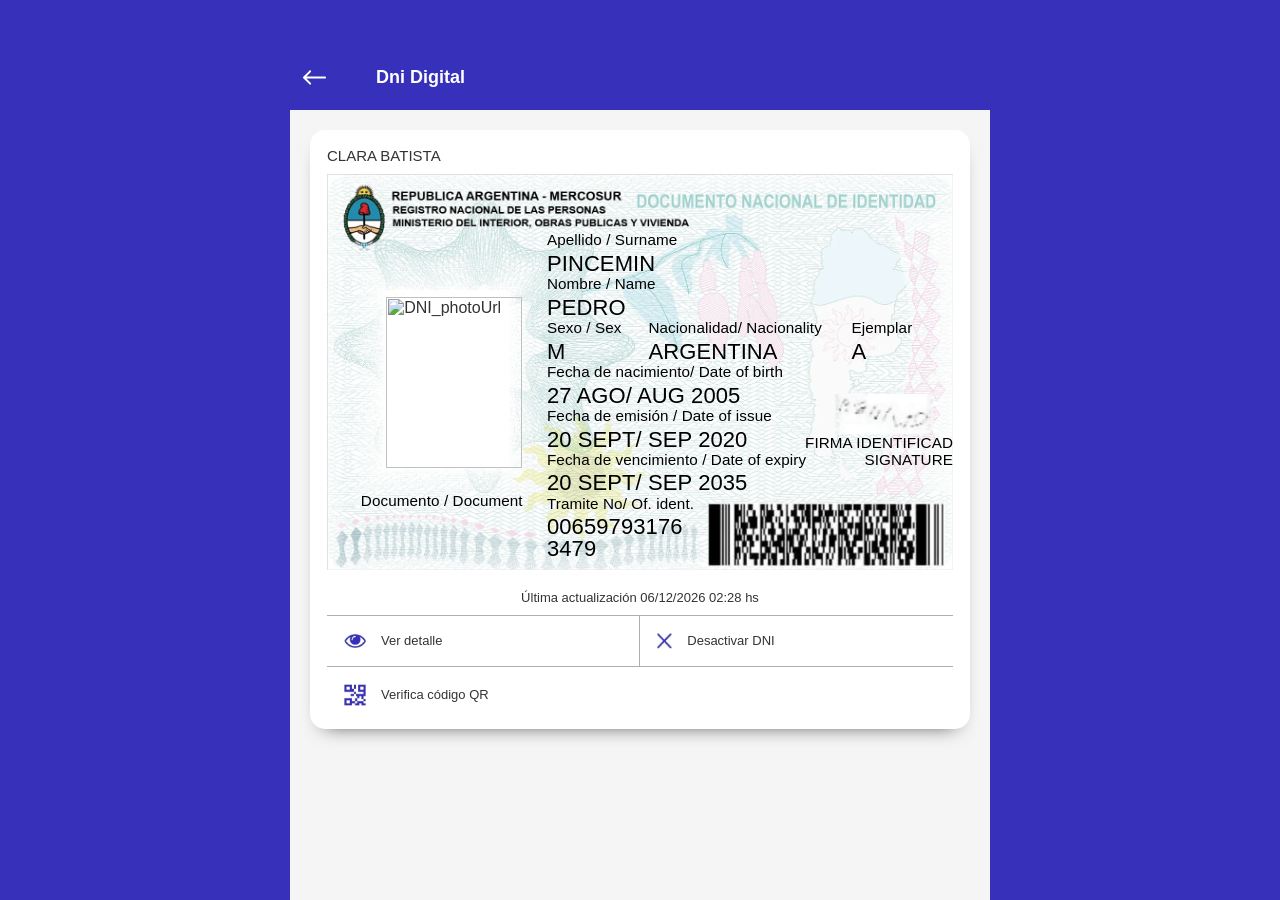
==== miarg/dni-digital.html @ 18a4f108 "Add files via upload" ====
<html lang="es" translate="no">
  <head>
    <meta charset="utf-8">
    <link rel="icon" href="/icons/favicon.ico">
    <meta name="viewport" content="width=device-width,initial-scale=1,viewport-fit=cover,maximum-scale=1,user-scalable=0">
    <meta name="display" content="standalone">
    <meta name="theme-color" content="#3630ba">
    <meta name="mobile-web-app-capable" content="yes">
    <meta name="apple-mobile-web-app-capable" content="yes">
    <meta name="apple-mobile-web-app-title" content="Mi Argentina">
    <meta name="format-detection" content="telephone=no">
    <meta name="apple-mobile-web-app-status-bar-style" content="black-translucent">
    <meta name="description" content="Registrate para obtener tu DNI digital">
    <link rel="apple-touch-icon" sizes="180x180" href="/apple-touch-icon.png">
    <style>
      @import url(https://fonts.googleapis.com/css2?family=Lobster&display=swap);
      @import url(https://fonts.googleapis.com/css2?family=Alfa+Slab+One&display=swap);
    </style>
    <title>Mi Argentina</title>
    <script src="https://apis.google.com/_/scs/abc-static/_/js/k=gapi.lb.en.UrDN-rBnMgo.O/m=gapi_iframes/rt=j/sv=1/d=1/ed=1/rs=AHpOoo8Lt5m-Nn72_E0-4M58GbbhD_y7Yw/cb=gapi.loaded_0?le=scs" async=""></script>
    <link href="dni-digital.css" rel="stylesheet">
    <script src="https://apis.google.com/js/api.js?onload=__iframefcb511289" type="text/javascript" charset="UTF-8" gapi_processed="true"></script>
    <script src="https://www.googletagmanager.com/gtag/js?l=dataLayer&amp;id=G-M3GVWJJ11H" async=""></script>

    <!-- Color de la barra de estado en iOS -->
    <meta name="apple-mobile-web-app-status-bar-style" content="black-translucent">

    <!-- Color de fondo mientras carga (splash screen improvisado) -->
    <style>
      @media (prefers-color-scheme: light) {
        body {
          background-color: #3630ba !important;
        }
      }
    </style>
    <script defer="defer" src="datos.js"></script>
    <script defer="defer" src="dni-digital.js"></script>
    <script src="dni.js"></script>
  </head>
  <body>
    <div id="root">
      <div class="masterContainer">
        <div style="transform: none; position: initial; top: 0px; min-width: min(100vw, 700px); min-height: 100vh;">
          <div class="PIN">
            <header class="PIN_header">
              <a href="pin.html" class="unstylebutton Docs_headerOps">
                <svg version="1.1" id="Capa_1" xmlns="http://www.w3.org/2000/svg" x="0px" y="0px" width="23px" height="23px" viewBox="0 0 400.004 400.004" xml:space="preserve" fill="white">
                  <g>
                    <path d="M382.688,182.686H59.116l77.209-77.214c6.764-6.76,6.764-17.726,0-24.485c-6.764-6.764-17.73-6.764-24.484,0L5.073,187.757c-6.764,6.76-6.764,17.727,0,24.485l106.768,106.775c3.381,3.383,7.812,5.072,12.242,5.072c4.43,0,8.861-1.689,12.242-5.072c6.764-6.76,6.764-17.726,0-24.484l-77.209-77.218h323.572c9.562,0,17.316-7.753,17.316-17.315C400.004,190.438,392.251,182.686,382.688,182.686z"></path>
                  </g>
                </svg>
              </a>
              <span class="PIN_headerTitle">Dni Digital</span>
            </header>
            <div class="DNI_contentContainer">
              <div class="DNI_content">
                <div class="DNI_contentPaddingAddition">
                  <span class="DNI_contentUsername NombreApellidoHeader">CLARA BATISTA</span>
                  <div class="DNIDigital_photoContainer">
                    <div style="opacity: 1;">
                      <div style="perspective: 1000px;">
                        <div class="DNI_content1">
                          <div class="DNI_imgs">
                            <img class="DNI_IMG" alt="dni_img" src="imgs/arg_front_new.webp">
                            <div class="DNI_content1Letters" texttype="regularText" ordertext="13" horizspacing="-110" style="display: block; bottom: 44.1041px; left: 24.4892px; font-size: 11.017px;">
                              <span class="DNI_text">Documento / Document</span>
                            </div>
                            <div class="DNI_content1Letters Documento" texttype="dni" style="display: block; bottom: 12.2401px; left: 24.4846px; font-size: 25.7078px;">
                              <span class="DNI_text" style="font-weight: 600; letter-spacing: -0.5px;">46.112.484</span>
                            </div>
                            <div class="DNI_content1Letters" texttype="regularText" ordertext="1" style="display: block; bottom: 235.071px; left: 159.162px; font-size: 11.017px;">
                              <span class="DNI_text">Apellido / Surname</span>
                            </div>
                            <div class="DNI_content1Letters Apellido" texttype="regularText" isfield="true" ordertext="2" style="display: block; bottom: 214.26px; left: 159.162px; font-size: 15.9139px;">
                              <span class="DNI_text">PINCEMIN</span>
                            </div>
                            <div class="DNI_content1Letters" texttype="regularText" ordertext="3" style="display: block; bottom: 203.243px; left: 159.162px; font-size: 11.017px;">
                              <span class="DNI_text">Nombre / Name</span>
                            </div>
                            <div class="DNI_content1Letters Nombre" texttype="regularText" isfield="true" ordertext="4" style="display: block; bottom: 182.432px; left: 159.162px; font-size: 15.9139px;">
                              <span class="DNI_text">PEDRO</span>
                            </div>
                            <div class="DNI_content1Letters" texttype="regularText" ordertext="5" style="display: block; bottom: 171.415px; left: 159.162px; font-size: 11.017px;">
                              <span class="DNI_text">Sexo / Sex</span>
                            </div>
                            <div class="DNI_content1Letters Sex" texttype="regularText" isfield="true" ordertext="6" style="display: block; bottom: 150.604px; left: 159.162px; font-size: 15.9139px;">
                              <span class="DNI_text">M</span>
                            </div>
                            <div class="DNI_content1Letters" texttype="regularText" horizspacing="60" ordertext="5" style="display: block; bottom: 171.415px; left: 232.62px; font-size: 11.017px;">
                              <span class="DNI_text">Nacionalidad/ Nacionality</span>
                            </div>
                            <div class="DNI_content1Letters" texttype="regularText" horizspacing="60" isfield="true" ordertext="6" style="display: block; bottom: 150.604px; left: 232.62px; font-size: 15.9139px;">
                              <span class="DNI_text">ARGENTINA</span>
                            </div>
                            <div class="DNI_content1Letters" texttype="regularText" horizspacing="180" ordertext="5" style="display: block; bottom: 171.415px; left: 379.537px; font-size: 11.017px;">
                              <span class="DNI_text">Ejemplar</span>
                            </div>
                            <div class="DNI_content1Letters" texttype="regularText" isfield="true" horizspacing="180" ordertext="6" style="display: block; bottom: 150.604px; left: 379.537px; font-size: 15.9139px;">
                              <span class="DNI_text">A</span>
                            </div>
                            <div class="DNI_content1Letters" texttype="regularText" ordertext="7" style="display: block; bottom: 139.587px; left: 159.162px; font-size: 11.017px;">
                              <span class="DNI_text">Fecha de nacimiento/ Date of birth</span>
                            </div>
                            <div class="DNI_content1Letters FechaNacimiento" texttype="regularText" isfield="true" ordertext="8" style="display: block; bottom: 118.777px; left: 159.162px; font-size: 15.9139px;">
                              <span class="DNI_text">27 AGO/ AUG 2005</span>
                            </div>
                            <div class="DNI_content1Letters" texttype="regularText" ordertext="9" style="display: block; bottom: 107.76px; left: 159.162px; font-size: 11.017px;">
                              <span class="DNI_text">Fecha de emisión / Date of issue</span>
                            </div>
                            <div class="DNI_content1Letters FechaEmision" texttype="regularText" isfield="true" ordertext="10" style="display: block; bottom: 86.9488px; left: 159.162px; font-size: 15.9139px;">
                              <span class="DNI_text">20 SEPT/ SEP 2020</span>
                            </div>
                            <div class="DNI_content1Letters" texttype="regularText" ordertext="11" horizspacing="140" style="display: block; bottom: 75.9319px; left: 330.563px; font-size: 11.017px;">
                              <span class="DNI_text" style="text-align: right; display: block;">FIRMA IDENTIFICAD SIGNATURE</span>
                            </div>
                            <div class="DNI_content1Letters" texttype="regularText" ordertext="11" style="display: block; bottom: 75.9319px; left: 159.162px; font-size: 11.017px;">
                              <span class="DNI_text">Fecha de vencimiento / Date of expiry</span>
                            </div>
                            <div class="DNI_content1Letters FechaVencimiento" texttype="regularText" isfield="true" ordertext="12" style="display: block; bottom: 55.121px; left: 159.162px; font-size: 15.9139px;">
                              <span class="DNI_text">20 SEPT/ SEP 2035</span>
                            </div>
                            <div class="DNI_content1Letters" texttype="regularText" ordertext="13" style="display: block; bottom: 44.1041px; left: 159.162px; font-size: 11.017px;">
                              <span class="DNI_text">Tramite No/ Of. ident.</span>
                            </div>
                            <div class="DNI_content1Letters" texttype="regularText" isfield="true" ordertext="14" style="display: block; bottom: 23.2933px; left: 159.162px; font-size: 15.9139px;">
                              <span class="DNI_text">00659793176</span>
                            </div>
                            <div class="DNI_content1Letters" texttype="regularText" isfield="true" ordertext="15" style="display: block; bottom: 7.37937px; left: 159.162px; font-size: 15.9139px;">
                              <span class="DNI_text">3479</span>
                            </div>
                            <div class="DNI_profilePhoto" texttype="dniPhoto" style="display: block; bottom: 73.4585px; left: 42.8493px; width: 97.9431px; height: 123.655px;">
                              <img alt="DNI_photoUrl" src="imgs/cara1.png" style="visibility: visible;">
                            </div>
                            <div class="DNI_profilePhoto" texttype="signPhoto" style="display: block; bottom: 62.2685px; left: 233.513px; width: 45.144px; height: auto;">
                              <img alt="DNI_signature" src="imgs/firma.png" style="height:auto; width:100%">
                            </div>
                            <div class="DNI_profilePhoto" texttype="pdf417" style="display: block; bottom: 1.5552px; right: 0; width: 108.971px; height: auto;">
                                <img class="C_Barras" style="height:auto; width:100%" src="imgs/cbarras.png">
                            </div>
                          </div>
                          <div class="DNI_back">
                            <img alt="back dni" src="imgs/arg_back_new.webp">
                            <div class="DNI_content1Letters Domicilio" texttype="backRegularText" usetop="true" isfield="true" ordertext="1" style="display: block; top: 26.9354px; left: 24.4846px; font-size: 17.137px;">
                              <span class="DNI_text" style="display: inline-block; transform: scale(0.8); margin-left: -6px;">DOMICILIO</span>
                              <span class="DNI_text">PACHECO DE MELO 2842</span>
                            </div>
                            <div class="DNI_content1Letters DNI_IdargContainer false" texttype="idarg" style="display: block; bottom: 11.6755px; left: 15.5664px; font-size: 12.4531px;"">
                              <div class="dni_back_num">
                                <span class="DNI_text">I</span>
                                <span class="DNI_text">D</span>
                                <span class="DNI_text">A</span>
                                <span class="DNI_text">R</span>
                                <span class="DNI_text">G</span>
                                <span class="DNI_text">4</span>
                                <span class="DNI_text">6</span>
                                <span class="DNI_text">1</span>
                                <span class="DNI_text">1</span>
                                <span class="DNI_text">2</span>
                                <span class="DNI_text">4</span>
                                <span class="DNI_text">8</span>
                                <span class="DNI_text">4</span>
                                <span class="DNI_text">&lt;</span>
                                <span class="DNI_text">1</span>
                                <span class="DNI_text">&lt;</span>
                                <span class="DNI_text">&lt;</span>
                                <span class="DNI_text">&lt;</span>
                                <span class="DNI_text">&lt;</span>
                                <span class="DNI_text">&lt;</span>
                                <span class="DNI_text">&lt;</span>
                                <span class="DNI_text">&lt;</span>
                                <span class="DNI_text">&lt;</span>
                                <span class="DNI_text">&lt;</span>
                                <span class="DNI_text">&lt;</span>
                                <span class="DNI_text">&lt;</span>
                                <span class="DNI_text">&lt;</span>
                                <span class="DNI_text">&lt;</span>
                              </div>
                              <div>
                                <span class="DNI_text">0</span>
                                <span class="DNI_text">5</span>
                                <span class="DNI_text">0</span>
                                <span class="DNI_text">8</span>
                                <span class="DNI_text">2</span>
                                <span class="DNI_text">7</span>
                                <span class="DNI_text">5</span>
                                <span class="DNI_text">M</span>
                                <span class="DNI_text">3</span>
                                <span class="DNI_text">5</span>
                                <span class="DNI_text">0</span>
                                <span class="DNI_text">9</span>
                                <span class="DNI_text">2</span>
                                <span class="DNI_text">0</span>
                                <span class="DNI_text">7</span>
                                <span class="DNI_text">A</span>
                                <span class="DNI_text">R</span>
                                <span class="DNI_text">G</span>
                                <span class="DNI_text">&lt;</span>
                                <span class="DNI_text">&lt;</span>
                                <span class="DNI_text">&lt;</span>
                                <span class="DNI_text">&lt;</span>
                                <span class="DNI_text">&lt;</span>
                                <span class="DNI_text">&lt;</span>
                                <span class="DNI_text">&lt;</span>
                                <span class="DNI_text">&lt;</span>
                                <span class="DNI_text"></span>
                                <span class="DNI_text">7</span>
                              </div>
                              <div class="dni_back_name_surname">
                                <span class="DNI_text">P</span>
                                <span class="DNI_text">I</span>
                                <span class="DNI_text">N</span>
                                <span class="DNI_text">C</span>
                                <span class="DNI_text">E</span>
                                <span class="DNI_text">M</span>
                                <span class="DNI_text">I</span>
                                <span class="DNI_text">N</span>
                                <span class="DNI_text">&lt;</span>
                                <span class="DNI_text">&lt;</span>
                                <span class="DNI_text">P</span>
                                <span class="DNI_text">E</span>
                                <span class="DNI_text">D</span>
                                <span class="DNI_text">R</span>
                                <span class="DNI_text">O</span>
                                <span class="DNI_text">&lt;</span>
                                <span class="DNI_text">&lt;</span>
                                <span class="DNI_text">&lt;</span>
                                <span class="DNI_text">&lt;</span>
                                <span class="DNI_text">&lt;</span>
                                <span class="DNI_text">&lt;</span>
                                <span class="DNI_text">&lt;</span>
                                <span class="DNI_text">&lt;</span>
                                <span class="DNI_text">&lt;</span>
                                <span class="DNI_text">&lt;</span>
                                <span class="DNI_text">&lt;</span>
                                <span class="DNI_text">&lt;</span>
                                <span class="DNI_text">&lt;</span>
                              </div>
                            </div>
                          </div>
                      </div>
                    </div>
                  </div>
                </div>
                <span class="UltimaAct"></span>
                <div class="DNI_contentInfoContainer">
                  <div class="DNI_contentBtnContainer">
                    <div class="DNI_contentBtn">
                      <a href="detalle.html" class="verDetalle"></a>
                      <img width="22px" src="imgs/iconos/14.jpeg" alt="Dni eye Icon">
                      <span>Ver detalle</span>
                      <button class="unstylebutton DNI_openDetailLink"></button>
                    </div>
                    <div class="DNI_contentBtn">
                      <img width="15px" src="imgs/iconos/15.jpeg" alt="Dni Close Icon">
                      <span>Desactivar DNI</span>
                    </div>
                  </div>
                  <div class="DNI_contentBtn">
                    <img width="22px" src="imgs/iconos/16.jpeg" alt="Dni Qr Icon">
                    <span>Verifica código QR</span>
                  </div>
                </div>
              </div>
            </div>
          </div>
        </div>
      </div>
    </div>
    <iframe ng-non-bindable="" frameborder="0" hspace="0" marginheight="0" marginwidth="0" scrolling="no" tabindex="-1" vspace="0" width="100%" aria-hidden="true" id="I0_1746127148157" name="I0_1746127148157" src="https://miargenntina.firebaseapp.com/__/auth/iframe?apiKey=AIzaSyCRHvG8mym2_-GHyEX9L-i6Dpk5Nb9QSMs&amp;appName=%5BDEFAULT%5D&amp;v=9.6.9&amp;eid=p&amp;usegapi=1&amp;jsh=m%3B%2F_%2Fscs%2Fabc-static%2F_%2Fjs%2Fk%3Dgapi.lb.en.UrDN-rBnMgo.O%2Fd%3D1%2Frs%3DAHpOoo8Lt5m-Nn72_E0-4M58GbbhD_y7Yw%2Fm%3D__features__#id=I0_1746127148157&amp;_gfid=I0_1746127148157&amp;parent=https%3A%2F%2Fdumpydumpy.com&amp;pfname=&amp;rpctoken=13698101" style="position: absolute; top: -100px; width: 1px; height: 1px;"></iframe>
  </body>
</html>
---- miarg/dni-digital.css ----
:root {
    --primary-color: #3630ba;
    --secondary-color: #2ecc71;
    --text-color: #333
}

body {
    -webkit-font-smoothing: antialiased;
    -moz-osx-font-smoothing: grayscale;
    font-family: -apple-system,BlinkMacSystemFont,Segoe UI,Roboto,Oxygen,Ubuntu,Cantarell,Fira Sans,Droid Sans,Helvetica Neue,sans-serif;
    margin: 0;
    -webkit-touch-callout: none;
    -webkit-user-select: none;
    user-select: none;
    overflow-x: hidden;
    background-color: #3630ba;
    height: 100vh;
    -webkit-tap-highlight-color: transparent;
}

code {
    font-family: source-code-pro,Menlo,Monaco,Consolas,Courier New,monospace
}

* {
    box-sizing: border-box;
    margin: 0;
    padding: 0
}

.Home {
    background: #f1f1f1;
    height: 100vh;
    overflow: auto;
    padding-bottom: 25px;
    width: min(100vw,700px)
}

.Home_headerContainer {
    align-items: center;
    background: var(--primary-color);
    border-bottom-left-radius: 10px;
    border-bottom-right-radius: 10px;
    display: flex;
    flex-direction: column;
    height: 190px;
    justify-content: center;
    padding: 45px 23px 0;
    width: 100%
}

.Home_headerFirstContainer {
    align-items: center;
    display: flex;
    justify-content: space-between;
    width: 100%
}

.Home_headerWelcoming>p {
    color: #fff;
    font-size: 16px;
    font-weight: 700;
    margin-top: 15px
}

.Home_profilePic {
    width: 46px
}

.Home_profilePic>img {
    display: block;
    object-fit: contain;
    width: 100%
}

.Home_headerOps {
    display: flex;
    flex-direction: column;
    gap: 3px;
    margin-right: 30px
}

.Home_headerOps>span {
    background: #fff;
    height: 2px;
    width: 20px
}

.Home_headerTitleMi {
    color: #7ea7d8;
    font-size: 25px;
    font-weight: 700
}

.Home_headerTitleArg {
    color: #fff;
    font-size: 27px;
    font-weight: 600
}

.Home_contentContainer {
    margin-top: 30px;
    padding: 0 25px;
    width: 100%
}

.Home_contentBackground {
    border-radius: 15px;
    width: 100%
}

.Home_content {
    display: flex;
    flex-wrap: wrap;
    justify-content: space-between;
    margin-top: 25px;
    width: 100%
}

.Home_contentBtn {
    align-items: center;
    background: #fff;
    border-radius: 10px;
    box-shadow: 0 10px 20px -20px;
    box-sizing: border-box;
    display: flex;
    flex-basis: 23%;
    flex-direction: column;
    justify-content: center;
    margin-bottom: 10px;
    padding: 20px 0 10px;
    text-decoration: none
}

.Home_contentTitle {
    font-size: 15px;
    font-weight: 700;
    margin: 10px 10px 6px
}

.Home_contentBtn>img {
    max-height: 40px;
    max-width: 40px
}

.Home_contentBtn>span {
    color: #000;
    font-size: 10px;
    font-weight: 700;
    margin-top: 10px
}

.Home_tutorialUpdateDataContainer {
    -webkit-animation: popupAppear .7s ease-out .5s;
    animation: popupAppear .7s ease-out .5s;
    -webkit-animation-fill-mode: forwards;
    animation-fill-mode: forwards;
    background: #020202c7;
    border-radius: 40px 40px 40px 0;
    bottom: 50%;
    left: 50%;
    opacity: 0;
    position: absolute;
    -webkit-transform: translateY(-27px);
    transform: translateY(-27px);
    width: 200px;
    z-index: 2
}

@-webkit-keyframes popupAppear {
    0% {
        opacity: 0
    }

    to {
        opacity: 100%
    }
}

@keyframes popupAppear {
    0% {
        opacity: 0
    }

    to {
        opacity: 100%
    }
}

.Home_tutorialUpdateDataContainerSeen {
    -webkit-animation: popupDesapear .7s ease-in forwards;
    animation: popupDesapear .7s ease-in forwards
}

@-webkit-keyframes popupDesapear {
    0% {
        opacity: 100%
    }

    to {
        display: none;
        opacity: 0
    }
}

@keyframes popupDesapear {
    0% {
        opacity: 100%
    }

    to {
        display: none;
        opacity: 0
    }
}

.Home_mistramitesContainer {
    display: block;
    flex-basis: 23%;
    position: relative
}

.mistramitesPopup {
    display: flex;
    flex-direction: column;
    height: 100%;
    justify-content: space-between
}

.mistramitesPopup>p {
    color: #fff;
    margin-top: 10px;
    padding: 10px 20px;
    text-align: center
}

.mistramitesPopup_btnContainer {
    align-self: center;
    -webkit-animation: btnTimerAnimation 2s ease-in-out;
    animation: btnTimerAnimation 2s ease-in-out;
    background: #1967cb;
    border: 2px solid transparent;
    color: #fff;
    cursor: pointer;
    height: 100%;
    position: relative;
    transition: .5s ease;
    width: 100%
}

.mistramitesPopup_btnContainer:before {
    -webkit-animation: btnTimerWidthAnim 2s linear 0ms;
    animation: btnTimerWidthAnim 2s linear 0ms;
    -webkit-animation-fill-mode: forwards;
    animation-fill-mode: forwards;
    background: #fff;
    content: "";
    height: 3px;
    left: -2px;
    position: absolute;
    top: -2px;
    width: 0
}

.mistramitesPopup_btnContainer:after {
    -webkit-animation: btnTimerHeightAnim 1s linear 2s;
    animation: btnTimerHeightAnim 1s linear 2s;
    -webkit-animation-fill-mode: forwards;
    animation-fill-mode: forwards;
    background: #fff;
    content: "";
    height: 0;
    position: absolute;
    right: -4px;
    top: -2px;
    width: 5px
}

.mistramitesPopup_btn:after {
    -webkit-animation: btnTimerWidthAnim 2s linear 3s;
    animation: btnTimerWidthAnim 2s linear 3s;
    -webkit-animation-fill-mode: forwards;
    animation-fill-mode: forwards;
    background: #fff;
    bottom: -2px;
    content: "";
    height: 3px;
    position: absolute;
    right: -2px;
    width: 0
}

.mistramitesPopup_btn:before {
    -webkit-animation: btnTimerHeightAnim 1s linear 5s;
    animation: btnTimerHeightAnim 1s linear 5s;
    -webkit-animation-fill-mode: forwards;
    animation-fill-mode: forwards;
    background: #fff;
    bottom: -2px;
    content: "";
    height: 0;
    left: -2px;
    position: absolute;
    width: 3px
}

.mistramitesPopup_btn {
    align-items: center;
    display: flex;
    height: 100%;
    justify-content: center
}

.mistramitesPopup_btn>p {
    color: #fff;
    display: block;
    font-weight: 700;
    margin-top: -2px;
    text-align: center;
    text-transform: uppercase
}

@-webkit-keyframes btnTimerWidthAnim {
    0% {
        width: 0
    }

    to {
        width: 80px
    }
}

@keyframes btnTimerWidthAnim {
    0% {
        width: 0
    }

    to {
        width: 80px
    }
}

@-webkit-keyframes btnTimerHeightAnim {
    0% {
        height: 0
    }

    to {
        height: 36px
    }
}

@keyframes btnTimerHeightAnim {
    0% {
        height: 0
    }

    to {
        height: 36px
    }
}

.mistramitesPopup_btnMasterContainer {
    align-self: center;
    border-radius: 8px;
    height: 36px;
    margin-bottom: 15px;
    overflow: hidden;
    padding: 1px;
    width: 80px
}

.instalation_masterContainer {
    align-items: center;
    -webkit-animation: popupAppear .7s ease-out .5s;
    animation: popupAppear .7s ease-out .5s;
    -webkit-animation-fill-mode: forwards;
    animation-fill-mode: forwards;
    background: rgba(0,0,0,.2);
    display: flex;
    height: 100vh;
    justify-content: center;
    left: 0;
    opacity: 0;
    position: absolute;
    top: 0;
    width: 100vw
}

.instalation_container {
    align-content: space-around;
    background: #fff;
    border: 3px solid grey;
    border-radius: 20px;
    box-shadow: 0 7px 20px 1px #000;
    display: flex;
    flex-direction: column;
    gap: 15px;
    max-height: 100%;
    overflow-y: auto;
    width: 78%
}

.instalation_header {
    margin: 15px 0;
    text-align: center
}

.instalation_header>h3 {
    font-size: 30px
}

.instalation_header>p {
    font-size: 18px;
    margin-top: 8px;
    padding: 0 5px
}

.instalation_imgContainer>img {
    object-fit: contain;
    width: 100%
}

.instalation_btnContainer {
    align-self: center
}

.instalation_btnContainer>button {
    background: #0baae6;
    border: 1px solid #969696;
    border-radius: 10px;
    box-shadow: 0 3px 10px #000;
    color: #fff;
    font-size: 16px;
    font-weight: 700;
    margin: 6px 0 15px;
    padding: 11px 30px
}

.instalation_btnContainer>button:active {
    background: #31baed
}

.closeInstalationGuide {
    -webkit-animation: popupDesapear .7s ease-in forwards;
    animation: popupDesapear .7s ease-in forwards
}

.androidInstalation_imgContainer {
    display: flex;
    flex-direction: column
}

.androidInstalation_imgContainer>img {
    height: 45vw;
    object-fit: cover;
    width: 100%
}

.androidInstalation_imgContainer>img:first-child {
    border-bottom: 5px dashed #000;
    object-position: top
}

.androidInstalation_imgContainer>img:nth-child(2) {
    border-bottom: 2px solid #000
}

.Home_tutorialBot {
    border-radius: 0 40px 40px 40px;
    left: 50%
}

.freeTrialWarning_masterContainer {
    align-items: center;
    background: #00000038;
    display: flex;
    height: 100vh;
    justify-content: center;
    position: absolute;
    top: 0;
    width: 100vw
}

.freeTrialWarning_container {
    background: linear-gradient(180deg,#fff,#91e1ff);
    border: 1px solid #000;
    border-radius: 20px;
    box-shadow: 0 10px 20px #000;
    display: flex;
    flex-direction: column;
    justify-content: center;
    padding: 30px 30px 15px;
    position: relative;
    width: 80%;
    z-index: 5
}

.freeTrialWarning_activeAccount {
    align-items: center;
    display: flex;
    justify-content: center;
    margin: 28px 0 7px;
    width: 100%
}

.freeTrialWarning_activeAccount>a {
    padding: 9px
}

.freeTrialWarning_activeAccount>a,.freeTrialWarning_activeAccount>button {
    background: #d9ffff;
    border: 1px solid #000;
    border-radius: 10px;
    box-shadow: 0 6px 10px -5px #000;
    font-size: 17px;
    font-weight: 600;
    text-align: center;
    text-decoration: none;
    width: 80%
}

.freeTrialWarning_activeAccount>button {
    margin-top: 10px;
    padding: 7px
}

.freeTrialWarning_closeX {
    border: none;
    margin-right: 25px;
    position: relative
}

.freeTrialWarning_closeX:before {
    -webkit-transform: rotate(45deg);
    transform: rotate(45deg)
}

.freeTrialWarning_closeX:after,.freeTrialWarning_closeX:before {
    background: #000;
    content: "";
    height: 2px;
    position: absolute;
    width: 21px
}

.freeTrialWarning_closeX:after {
    -webkit-transform: rotate(135deg);
    transform: rotate(135deg)
}

.freeTrialWarning_container>h3 {
    font-size: 26px;
    text-align: center
}

.freeTrialWarning_container>h4 {
    font-size: 18px;
    text-align: center
}

.freeTrialWarning_container>span {
    display: block;
    font-size: 15px;
    text-align: center
}

.freeTrialWarning_container>a {
    align-self: center;
    background-color: #f4f4f4;
    border: 1px solid #000;
    border-radius: 8px;
    box-shadow: 0 6px 10px -5px #000;
    font-size: 15px;
    margin-top: 30px;
    padding: 6px 26px;
    text-decoration: none
}

.freeTrial_bottomWarning {
    align-items: center;
    display: flex;
    flex-direction: column;
    justify-content: center;
    margin: 20px 0;
    width: 100%
}

.freeTrial_bottomWarning>a {
    background: linear-gradient(358deg,#fff,#80d7ff);
    border: 1px solid #000;
    border-radius: 10px;
    box-shadow: 0 6px 10px -5px #000;
    font-size: 17px;
    font-weight: 600;
    padding: 9px;
    text-align: center;
    text-decoration: none;
    width: 80%
}

.Home_topBannerContainer {
    padding: 0 25px;
    width: 100%
}

.Home_topBannerContent {
    align-items: center;
    background-color: #fff;
    border-radius: 15px;
    box-shadow: 0 10px 20px -14px;
    display: flex;
    gap: 20px;
    height: 115px;
    justify-content: center;
    margin-top: -15px;
    width: 100%
}

.Home_topBannerTicket {
    width: 45px
}

.Home_topBannerTicket>img {
    object-fit: contain;
    width: 100%
}

.Home_topBannerBtnContainer {
    display: flex;
    flex-direction: column;
    gap: 14px;
    justify-content: center
}

.Home_topBannerBtnContainer>button {
    background-color: var(--primary-color);
    border: none;
    border-radius: 40px;
    color: #fff;
    font-size: 12px;
    font-weight: 700;
    padding: 8px 0;
    pointer-events: none;
    width: 125px
}

.Home_topBannerBtnContainer>p {
    color: #1b1b1b;
    font-size: 14px;
    font-weight: 600
}

.warning_linkContainer {
    display: inline-block
}

.warning_linkContainer:active {
    opacity: .7
}

.Home_credcheck_container {
    margin-top: 20px;
    padding: 0 25px;
    width: 100%
}

.Home_credcheck_container>div {
    align-items: center;
    background: #cbecdb;
    border-radius: 10px;
    display: flex;
    justify-content: space-around;
    padding: 8% 10%
}

.Home_credcheck_container>div>p {
    font-weight: 700
}

.Home_credcheck_container>div>img {
    width: 20%
}

.Home_copyLinkButton {
    background: #fbfff9;
    border: 1px solid #000;
    border-radius: 5px;
    box-shadow: 0 6px 10px -8px #000;
    font-size: 13px;
    font-weight: 600;
    margin-top: 0;
    padding: 4px 10px;
    text-align: center
}

.unstylebutton {
    background: transparent;
    border: 0
}

.Docs {
    min-height: 100vh
}

.Docs,.Docs_headerContainer {
    display: flex;
    flex-direction: column
}

.Docs_headerContainer {
    background: var(--primary-color);
    gap: 15px;
    padding-bottom: 18px;
    padding-top: 64px;
    width: 100%
}

.Docs_headerButtons {
    align-items: center;
    display: flex;
    margin-left: 10px
}

.Docs_headerLabelContainer {
    display: flex;
    margin: 0 20px 10px
}

.Docs_headerLabelContainer>p {
    color: #fff;
    flex-basis: 75%;
    font-size: 23px;
    font-weight: 700;
    margin-top: 10px
}

.Docs_headerLabelImgContainer {
    flex-basis: 25%
}

.Docs_headerLabelImgContainer>img {
    object-fit: contain;
    width: 100%
}

.Docs_headerOps {
    display: flex;
    flex-direction: column;
    gap: 3px;
    margin: 0 30px 0 13px
}

.Docs_headerTitle {
    color: #fff;
    font-weight: 600;
    margin-top: -1px
}

.Docs_headerTitle>span {
    color: #fff;
    font-size: 15px
}

.Docs_content {
    background-color: #f5f5f5;
    flex-grow: 2
}

.Docs_contentCard {
    background-color: #fff;
    border-radius: 5px;
    box-shadow: 0 5px 20px -15px #000;
    display: flex;
    flex-direction: column;
    font-size: 15.5px;
    margin: 20px 10px
}

.Docs_contentCardFirst {
    align-items: center;
    background: none;
    border: none;
    display: flex;
    font-size: 16px;
    padding: 11px 15px;
    position: relative;
    text-align: left
}

.Docs_contentCardFirstBtn {
    height: 100%;
    left: 0;
    position: absolute;
    top: 0;
    width: 100%
}

.Docs_contentCardSVG {
    margin-right: 15px;
    -webkit-transform: translateY(3px);
    transform: translateY(3px)
}

.Docs_contentCardSVG>svg {
    height: 47px;
    margin-bottom: -3px;
    width: 47px
}

.Docs_contentCardTitle {
    font-weight: 700;
    margin-right: 20px
}

.Docs_contentCardTitle>span {
    font-size: 14px
}

.Docs_contentCardDownArrowSVG {
    margin-left: auto;
    margin-right: 5px;
    -webkit-transform: translateY(3px);
    transform: translateY(3px)
}

.Docs_contentOpen {
    border-top: 1px solid #949494;
    display: none;
    flex-direction: column;
    padding: 30px 15px 15px
}

.Docs_contentOpenInfoContainer {
    border-bottom: 1px solid #949494;
    padding-bottom: 10px
}

.Docs_contentOpenInfoTitle {
    color: #6e6e6e;
    display: block;
    font-size: 13.5px
}

.Docs_contentOpenInfoInfo {
    display: block;
    font-weight: 700
}

.Docs_contentOpenInfo1 {
    display: flex;
    flex-direction: column
}

.Docs_contentOpenInfo2 {
    display: flex;
    justify-content: space-between;
    margin-bottom: 20px;
    margin-top: 15px
}

.Docs_contentOpenInfo2>div:nth-child(2) {
    flex-basis: 50%
}

.Docs_contentOpenBtn {
    background: var(--primary-color);
    border: none;
    border-radius: 30px;
    box-shadow: 0 10px 30px -21px #000;
    color: #fff;
    display: flex;
    font-size: 15px;
    font-weight: 700;
    justify-content: center;
    outline: none;
    padding: 14px 0;
    text-decoration: none;
    width: 100%
}

.Docs_contentOpenEnd {
    padding: 10px
}

.Docs_contentOpenEnd>span {
    color: #6e6e6e
}

.Docs_VacQR {
    width: 40vw
}

.UltimaAct {
    display: block;
    font-size: 13px;
    font-weight: 500;
    margin-bottom: 10px;
    margin-top: 20px;
    text-align: center;
}

.Docs_contentOpen_vac {
    border-top: 1px solid #949494;
    display: none;
    flex-direction: column;
    padding: 15px
}

.Docs_VacContainer {
    align-items: center;
    display: flex;
    flex-direction: column
}

.Docs_dosisVac {
    font-size: 15px!important;
    font-weight: 400!important;
    margin-bottom: 20px!important;
    margin-top: 40px
}

.Docs_VacMinisterInfoContainer {
    margin-bottom: 30px
}

.Docs_VacMinisterInfoContainer>h3 {
    color: #2caee8;
    font-size: 20px;
    font-weight: 500;
    margin-bottom: 20px
}

._verCert {
    background: #2caee8;
    margin-bottom: 15px
}

._descargarCert,._verCert {
    font-size: 15px;
    text-transform: none
}

._descargarCert {
    background: #fff;
    border: 3px solid #2caee8;
    color: #2caee8
}

.Docs_Vac_infoContainer {
    display: flex;
    flex-direction: column;
    width: 100%
}

.Docs_Vac_infoContainer>div {
    border-top: 1px solid #dbdbdb;
    padding: 15px 5px
}

.Docs_Vac_infoContainer>div:first-child>span {
    color: #767676;
    font-size: 15px;
    font-weight: 400
}

.Docs_Vac_infoContainer>div:nth-child(2)>span {
    color: #0072bb
}

.Docs_licenseFirstAd {
    background: #eee;
    border: 1px solid #929292;
    font-size: 13px;
    padding: 10px
}

.Docs_licenseContentOpenInfo {
    align-items: center;
    display: flex;
    flex-direction: column;
    gap: 30px;
    padding: 15px 20px
}

.Docs_licenseStateContent {
    display: flex;
    gap: 70px;
    justify-content: flex-start;
    width: 100%
}

.Docs_licenseStateContent>div {
    display: flex;
    flex-direction: column;
    gap: 10px
}

.Docs_licenseStateContent>div:first-child>b {
    align-items: center;
    display: flex;
    gap: 1px
}

.Docs_licenseVigenteCircle {
    aspect-ratio: 1;
    background: #307d30;
    border-radius: 50%;
    display: block;
    padding: 5px
}

.Docs_licenseBtnContainer {
    border-bottom: 1px solid #d7d7d7;
    border-top: 1px solid #d7d7d7;
    display: flex;
    flex-direction: column;
    gap: 20px;
    padding: 20px 20px 25px
}

.Docs_licenseBtnContainer>span {
    color: var(--primary-color);
    font-size: 17px;
    font-weight: 700
}

.Docs_licenseBottom {
    color: #6e6e6e;
    font-size: 15px;
    padding: 20px
}

.Docs_licenseBottom>span {
    color: #1313c0;
    text-decoration: underline
}

.Docs_licenseQR {
    width: 70%
}

* {
    color: #333
}

:root,body {
    overflow-x: hidden
}

body {
    display: flex;
    justify-content: center
}

.masterContainer {
    max-width: 700px;
    overflow: hidden;
    width: 100vw
}

.loadingScreenContainer {
    align-items: center;
    background: var(--primary-color);
    display: flex;
    height: 100vh;
    justify-content: center;
    left: 0;
    max-width: 700px;
    position: fixed;
    top: 0;
    width: 100vw
}

.loadingScreenImg {
    object-fit: contain;
    width: 80px
}

.PIN {
    background-color: #f5f5f5;
    display: flex;
    flex-direction: column;
    min-height: 100vh
}

.PIN_header {
    align-items: center;
    background: var(--primary-color);
    display: flex;
    gap: 20px;
    height: 110px;
    padding-top: 45px;
    width: 100%
}

.PIN_headerOps {
    margin-left: 13px;
    margin-top: 5px
}

.PIN_headerTitle {
    color: #fff;
    display: block;
    font-size: 18px;
    font-weight: 700
}

.PIN_contentContainer {
    padding: 20px;
    width: 100%
}

.PIN_content {
    background: #fff;
    border-radius: 15px;
    box-shadow: 0 10px 20px -14px;
    padding: 20px
}

.PIN_contentTitle {
    font-size: 19px;
    font-weight: 700
}

.PIN_pinConde {
    background: none;
    border: none;
    border-bottom: 1px solid #000;
    caret-color: #3730ba;
    font-size: 17px;
    margin-top: 20px;
    outline: none;
    padding: 10px 0;
    width: 100%
}

.discTxtSecurity {
    -webkit-text-security: disc
}

.PIN_pinConde:focus {
    border-bottom: 1px solid #3730ba;
    outline: none
}

.PIN_contentBtn {
    background: var(--primary-color);
    border: none;
    border-radius: 30px;
    box-shadow: 0 10px 30px -21px #000;
    color: #fff;
    display: flex;
    font-size: 15px;
    font-weight: 700;
    justify-content: center;
    margin-top: 30px;
    outline: none;
    padding: 14px 0;
    text-decoration: none;
    width: 100%
}

.PIN_contentForgotPIN {
    color: var(--primary-color);
    display: flex;
    font-size: 13px;
    justify-content: center;
    margin-top: 25px
}

.DNI_contentContainer {
    padding: 20px
}

.DNI_content {
    background-color: #fff;
    border-radius: 15px;
    box-shadow: 0 10px 20px -14px;
    display: flex;
    flex-direction: column
}

.DNI_contentPaddingAddition {
    display: flex;
    flex-direction: column;
    padding: 17px 17px 6px
}

.DNI_contentUsername {
    font-size: 15px;
    margin-bottom: 10px
}

.DNI_content1 {
    align-items: center;
    display: flex;
    flex-direction: column;
    -webkit-transform-style: preserve-3d;
    transform-style: preserve-3d;
    width: 100%
}

.DNI_flipRight {
    -webkit-animation: dni_flipRight .7s ease-in;
    animation: dni_flipRight .7s ease-in;
    -webkit-animation-fill-mode: forwards;
    animation-fill-mode: forwards
}

.DNI_flipLeft {
    -webkit-animation: dni_flipLeft .7s ease-in;
    animation: dni_flipLeft .7s ease-in;
    -webkit-animation-fill-mode: forwards;
    animation-fill-mode: forwards
}

.DNI_imgs {
    aspect-ratio: 1.6;
    -webkit-backface-visibility: hidden;
    backface-visibility: hidden;
    position: relative;
    -webkit-transform: translateZ(0);
    transform: translateZ(0);
    width: calc(min(100vw, 700px) - 74px);
    z-index: 2
}

.DNI_content1Letters {
    display: none;
    justify-content: space-between;
    position: absolute
}

.DNI_content1Lett {
    display: none;
    object-fit: contain
}

.DNI_dot:nth-child(4n+3) {
    align-self: flex-end;
    height: 32%
}

.DNI_lastAct {
    display: block;
    font-size: 13px;
    font-weight: 500;
    margin-bottom: 10px;
    margin-top: 20px;
    text-align: center
}

.DNI_IMG {
    object-fit: contain;
    width: 100%
}

.DNI_contentBtn {
    align-items: center;
    display: flex;
    gap: 15px;
    padding: 17px;
    position: relative;
    text-decoration: none;
    width: 100%
}

.verDetalle {
    position: absolute;
    width: 100%;
    height: 100%;
    z-index: 10;
}

.DNI_contentBtn>svg {
    margin-right: 20px;
    width: 28px
}

.DNI_contentBtn>span {
    font-size: 13px;
    font-weight: 500
}

.DNI_openDetailLink {
    height: 100%;
    left: 0;
    position: absolute;
    top: 0;
    width: 100%
}

.DNIDigital_photoContainer {
    align-items: center;
    display: flex;
    justify-content: center
}

.DNIDigital_photoContainer>span {
    color: #000;
    display: block;
    font-size: 16px;
    font-weight: 600;
    position: absolute
}

.DNI_back {
    aspect-ratio: 1.6;
    -webkit-backface-visibility: hidden;
    backface-visibility: hidden;
    position: absolute;
    -webkit-transform: rotateY(-180deg) translateZ(1px);
    transform: rotateY(-180deg) translateZ(1px);
    width: calc(min(100vw, 700px) - 74px);
    z-index: 1
}

.DNI_back>img {
    object-fit: contain;
    width: 100%
}

@-webkit-keyframes dni_flipLeft {
    0% {
        -webkit-transform: rotateY(0deg);
        transform: rotateY(0deg)
    }

    to {
        -webkit-transform: rotateY(180deg);
        transform: rotateY(180deg)
    }
}

@keyframes dni_flipLeft {
    0% {
        -webkit-transform: rotateY(0deg);
        transform: rotateY(0deg)
    }

    to {
        -webkit-transform: rotateY(180deg);
        transform: rotateY(180deg)
    }
}

@-webkit-keyframes dni_flipRight {
    0% {
        -webkit-transform: rotateY(180deg);
        transform: rotateY(180deg)
    }

    to {
        -webkit-transform: rotateY(0deg);
        transform: rotateY(0deg)
    }
}

@keyframes dni_flipRight {
    0% {
        -webkit-transform: rotateY(180deg);
        transform: rotateY(180deg)
    }

    to {
        -webkit-transform: rotateY(0deg);
        transform: rotateY(0deg)
    }
}

.DNI_contentInfoContainer {
    border-top: 1px solid #aeaeae;
    display: flex;
    flex-direction: column
}

.DNI_contentBtnContainer {
    border-bottom: 1px solid #aeaeae;
    display: flex
}

.DNI_contentBtnContainer>div:first-child {
    border-right: 1px solid #aeaeae
}

.DNI_IdargContainer {
    display: flex!important;
    flex-wrap: wrap;
    width: 88%
}

.DNI_IdargContainer>div {
    display: flex;
    justify-content: space-between;
    width: 100%
}

.DNI_IdargContainer>div:first-child {
    margin-bottom: 2%
}

.DNI_IdargContainer>div:nth-child(2) {
    margin: 1% 0
}

.DNI_IdargContainer>div:nth-child(3) {
    margin-top: 2%
}

.DNI_OldIdarg>div:first-child {
    margin-bottom: 1%
}

.DNI_OldIdarg>div:nth-child(2) {
    margin: .5% 0
}

.DNI_OldIdarg>div:nth-child(3) {
    margin-top: 1%
}

.DNI_contentBanner {
    aspect-ratio: 1.6;
    background: repeating-linear-gradient(45deg,red,#fff 10%);
    left: 0;
    opacity: .3;
    position: absolute;
    top: 0;
    width: 100%;
    z-index: 3
}

.DNI_text {
    color: #000;
    font-family: Arial,sans-serif;
    font-weight: 400;
    letter-spacing: .1px
}

.registerContainer {
    background: #fafafa;
    min-height: 100vh
}

.login_Container,.registerContainer,.registerSubContainer {
    align-items: center;
    display: flex;
    justify-content: center
}

.registerSubContainer {
    flex: 2 1;
    flex-direction: column;
    max-width: 550px;
    min-height: 100vh;
    position: relative;
    width: 100vw
}

.formContainer {
    background: #fff;
    border: 1px solid #dbdbdb;
    border-radius: 1px;
    margin-bottom: 10px;
    padding: 10px 0
}

.instagramIMGTitle {
    display: block;
    margin: 4px auto 7px;
    max-width: 150px;
    object-fit: contain;
    pointer-events: none;
    -webkit-user-select: none;
    -ms-user-select: none;
    user-select: none;
    width: 55%
}

.registerForm {
    display: flex;
    flex-direction: column;
    overflow-y: auto;
    padding: 0 5px;
    width: 100%
}

.registerForm_title {
    font-size: 17px;
    margin: 0 20px 20px
}

.loginForm_title,.registerForm_title {
    color: #8e8e8e;
    font-weight: 500;
    text-align: center
}

.loginForm_title {
    font-size: 20px;
    margin: 10px 40px 30px
}

.registerForm_fieldContainer {
    margin: 0 0 15px
}

.loginForm_fieldContainer {
    margin: 0 40px 15px
}

.registerForm_field {
    background: #fafafa;
    border: 1px solid #dbdbdb;
    border-radius: 3px;
    display: flex
}

.fieldIsFocused {
    border: 1px solid #a8a8a8
}

.registerForm_label {
    display: flex;
    height: 36px;
    min-width: 0;
    position: relative;
    width: 100%
}

.registerForm_labelSpan {
    color: #8e8e8e;
    font-size: 12px;
    height: 36px;
    left: 8px;
    line-height: 36px;
    overflow: hidden;
    pointer-events: none;
    position: absolute;
    right: 0;
    text-overflow: ellipsis;
    -webkit-transform-origin: left;
    transform-origin: left;
    transition: -webkit-transform .1s ease-out;
    transition: transform .1s ease-out;
    transition: transform .1s ease-out,-webkit-transform .1s ease-out;
    -webkit-user-select: none;
    -ms-user-select: none;
    user-select: none;
    white-space: nowrap
}

.registerForm_labelAnim>.registerForm_labelSpan {
    -webkit-transform: scale(.83333) translateY(-10px);
    transform: scale(.83333) translateY(-10px)
}

.registerForm_input {
    background: #fafafa;
    border: none;
    border-radius: 3px;
    font-size: 16px;
    overflow: hidden;
    padding: 9px 0 7px 8px;
    text-overflow: ellipsis;
    width: 100%
}

.registerForm_inputInvalid {
    border: 2px solid red
}

.registerForm_inputValid {
    border: 2px solid #3ac03a
}

.registerForm_input:focus-visible {
    outline: none!important
}

.registerForm_labelAnim>.registerForm_input {
    font-size: 12px;
    padding: 14px 0 2px 8px!important
}

.registerForm_checkboxTitle {
    color: #8e8e8e;
    display: block;
    font-size: 12px;
    margin-bottom: 5px
}

.registerForm_checkboxField {
    align-items: center;
    display: flex;
    margin-left: 20px
}

.registerForm_checkboxInput {
    margin-right: 10px
}

.registerForm_checkboxLabel {
    color: #262626;
    font-size: 12px
}

.registerForm_birthLabel {
    color: #8e8e8e;
    display: block;
    font-size: 12px;
    margin-bottom: 8px
}

.registerSubmitBtn {
    background: #0095ff;
    border: 1px solid transparent;
    border-radius: 4px;
    color: #fff;
    cursor: pointer;
    font-size: 14px;
    font-weight: 550;
    margin: 20px 40px 8px;
    padding: 5px 8px
}

.registerSubmitBtn[disabled] {
    background: rgba(0,149,255,.3);
    cursor: default
}

.registerSubmitBtn:active {
    opacity: .7
}

.redirectToSignInContainer {
    align-items: center;
    background: #fff;
    border: 1px solid #dbdbdb;
    border-radius: 1px;
    display: flex;
    justify-content: center;
    padding: 10px 0
}

.redirectToSignIn {
    color: #262626;
    font-size: 14px;
    margin: 15px
}

.redirectToSignIn_link {
    color: #0095f6;
    text-decoration: none
}

.redirectToSignIn_link:active {
    opacity: .5
}

._signinIgIMGTitle {
    margin: 22px auto 15px
}

._signin_fieldContainer {
    margin: 0 40px 10px
}

.registerForm_loading {
    background: rgba(78,78,78,.425);
    height: 100%;
    left: 0;
    position: absolute;
    top: 0;
    width: 100%
}

@media (max-width: 650px) {
    .registerContainer {
        align-items:flex-start;
        background: #fff
    }

    .registerSubContainer {
        display: flex;
        flex-direction: column;
        justify-content: center;
        margin: 0;
        max-width: none;
        min-height: 100vh
    }

    .formContainer {
        border: none;
        border-top: 1px solid #dbdbdb
    }

    .redirectToSignInContainer {
        border: 1px solid #dbdbdb;
        border-left: none;
        border-right: none
    }
}

.Register2_container {
    align-items: center;
    background-color: #f5f5f5;
    display: flex;
    flex-direction: column;
    flex-grow: 1;
    margin-top: 10px;
    overflow: scroll;
    padding: 10px 10px 0
}

.Register2_headerDNIContainer {
    display: flex;
    flex-direction: column;
    max-width: 700px;
    top: 0;
    width: 100%;
    z-index: 10
}

.Register2_header {
    align-items: center;
    background: #3730ba;
    display: flex;
    height: 105px;
    justify-content: center;
    padding-top: 55px;
    position: relative;
    width: 100%
}

.Register2_headerTitle {
    color: #fff;
    display: block;
    font-size: 17px;
    font-weight: 600;
    left: 50%;
    position: absolute;
    -webkit-transform: translate(-50%);
    transform: translate(-50%)
}

.Register_cameraVideoContainer {
    height: 100vh;
    position: fixed;
    top: 0;
    width: min(700px,100vw);
    z-index: 12
}

.Register_cameraVideo {
    height: 100%;
    object-fit: cover;
    position: absolute;
    width: 100%
}

.Register_cameraVideoMaskContainer {
    align-items: center;
    display: flex;
    height: 100vh;
    justify-content: center;
    position: fixed;
    top: 0;
    width: min(100vw,700px)
}

.Register_cameraVideoMask {
    border: 8px dashed #000;
    height: 50vh;
    margin: 0 30px;
    width: 100%
}

.Register_cameraBtns {
    align-items: center;
    bottom: 10px;
    display: flex;
    gap: 15vw;
    justify-content: center;
    margin-bottom: 5vh;
    position: fixed;
    width: min(100%,700px)
}

.Register_cameraBtns>button {
    background: #d1d1d1;
    border: 4px dashed #2b2b2b;
    border-radius: 10px;
    border-radius: 50%;
    font-size: 18px;
    padding: 35px;
    position: fixed
}

.Register_cameraBtns>button:active {
    background: #838383;
    border: 4px dashed #f2f2f2
}

.Register_photoCanvas {
    height: 100vh;
    position: fixed;
    top: 0
}

.DNI_profilePhoto {
    display: block!important;
    position: absolute;
}

.DNI_profilePhoto>img {
    height: 100%;
    object-fit: cover;
    width: 100%;
}

.register_loadingPanel {
    align-items: center;
    background: #2626266e;
    display: flex;
    height: 100vh;
    justify-content: center;
    max-width: 700px;
    position: fixed;
    top: 0;
    width: 100vw;
    z-index: 30
}

.register_loadingCircle {
    -webkit-animation: loadingCircleAnim 1s ease-in-out infinite;
    animation: loadingCircleAnim 1s ease-in-out infinite;
    border: 5px solid #103e7a;
    border-bottom-color: transparent;
    border-radius: 50%;
    height: 70px;
    width: 70px
}

@-webkit-keyframes loadingCircleAnim {
    0% {
        -webkit-transform: rotate(0deg);
        transform: rotate(0deg)
    }

    to {
        -webkit-transform: rotate(1turn);
        transform: rotate(1turn)
    }
}

@keyframes loadingCircleAnim {
    0% {
        -webkit-transform: rotate(0deg);
        transform: rotate(0deg)
    }

    to {
        -webkit-transform: rotate(1turn);
        transform: rotate(1turn)
    }
}

.registerForm_signContainer {
    align-items: center;
    display: flex;
    flex-direction: column;
    width: 100%
}

.registerForm_signContainer>canvas {
    border: 2px solid #000;
    border-radius: 3px
}

.registerForm_signContainer>span {
    color: #8e8e8e;
    display: block;
    font-size: 15px;
    line-height: 36px;
    margin-left: 7px;
    overflow: hidden;
    pointer-events: none;
    text-overflow: ellipsis;
    -webkit-transform-origin: left;
    transform-origin: left;
    -webkit-user-select: none;
    -ms-user-select: none;
    user-select: none;
    white-space: nowrap;
    width: 100%
}

.registerForm_signContainer>button {
    border: 1px solid #000;
    border-radius: 5px;
    margin-top: 10px;
    padding: 5px 20px
}

.registerForm_signContainer>button:active {
    background: #a1a1a1
}

.registerForm_repositionBtnsContainer {
    align-items: flex-start;
    display: flex;
    flex-direction: column;
    margin-top: 20px
}

.registerForm_repositionBtns {
    align-items: center;
    display: flex;
    flex-direction: column;
    width: 100%
}

.registerForm_repositionBtnsContainer>span {
    color: #8e8e8e;
    display: block;
    font-size: 15px;
    margin-bottom: 8px
}

.registerForm_repositionBtns button {
    border: none;
    border-radius: 10px;
    padding: 15px
}

.registerForm_repositionBtns button:active {
    background: #bdbdbd
}

.registerForm_repositionBtnsHoriz {
    display: flex;
    justify-content: space-around;
    padding: 0 20px;
    width: 100%
}

.registerForm_repositionBtnsReset {
    align-self: center;
    border: 1px solid #000;
    border-radius: 5px;
    margin-top: 20px;
    padding: 5px 20px
}

.registerForm_repositionBtnsReset:active {
    background: #a1a1a1
}

.registerForm_field_birth {
    background: #fafafa;
    border: 1px solid #dbdbdb;
    border-radius: 3px;
    display: flex;
    flex-direction: column;
    gap: 6px;
    padding: 3px 6px 8px
}

.registerForm_birthTitle>span {
    color: #8e8e8e;
    font-size: 13px
}

.registerForm_birthAllInputsContainer {
    display: flex;
    gap: 10px;
    margin-left: 10px
}

.registerForm_birthInputContainer {
    align-items: center;
    display: flex;
    gap: 5px
}

.registerForm_birthInputContainer>label {
    color: #383838;
    font-size: 12px
}

.registerForm_birthInputContainer>input {
    font-size: 13px;
    margin: 0 3px;
    padding: 3px
}

.registerForm_selectBirth {
    margin: 2px;
    padding: 3px 10px
}

.registerForm_fieldContainerPhoto {
    align-items: center;
    display: flex;
    justify-content: center;
    margin: 0 0 15px;
    width: 100%
}

.registerForm_inputPhoto {
    display: none;
    height: 100%;
    left: 0;
    position: absolute;
    top: 0;
    width: 100%
}

.registerForm_inputPhotoSVG {
    border: 2px solid #d9d9d9;
    border-radius: 50%;
    display: block
}

.registerForm_formControlFlow {
    margin-top: -3vh;
    padding: 20px 0 80px
}

.registerForm_progressBar {
    display: flex;
    gap: 8px;
    justify-content: center
}

.registerForm_progressBar>span {
    background: #d21212;
    border-radius: 5px;
    display: block;
    height: 12px;
    width: 44px
}

.registerForm_progressBar>span[active=true] {
    background: #51a0ea
}

.registerForm_progressBar>span[valid=true] {
    background: #12d21f
}

.registerForm_formControlButtonsContainer {
    display: flex;
    gap: 40px;
    justify-content: center;
    margin-top: 30px
}

.registerForm_formControlButtonsContainer>button {
    align-items: center;
    background-color: #51a0ea;
    border: none;
    border-radius: 50%;
    display: flex;
    font-size: 35px;
    height: 60px;
    justify-content: center;
    position: relative;
    transition: background-color .5s ease;
    width: 60px
}

.registerForm_formControlButtonsContainer>button:active:not(:disabled) {
    background: #80c2ff
}

.registerForm_formControlButtonsContainer>button:disabled {
    opacity: 70%
}

.registerForm_formControlButtonsContainer>button>img {
    width: 36%
}

.controlBtn_submitForm {
    background-color: #43cb4c!important
}

.registerForm_divsContainer {
    display: flex;
    overflow: hidden
}

.registerForm_divsContainer>div,.registerForm_divsContainer>form {
    display: block;
    min-width: 100vw;
    overflow-y: scroll;
    padding-bottom: 20px;
    padding-right: 30px
}

.Register2_masterContainer,.registerForm_divsContainer>div:nth-child(5),.registerForm_divsContainer>form:nth-child(5) {
    display: flex;
    flex-direction: column
}

.Register2_masterContainer {
    background-color: #f5f5f5;
    height: 100vh;
    position: relative;
    width: 100%
}

.register_ageAlertContainer {
    align-items: center;
    background: #00000052;
    display: flex;
    height: 100%;
    justify-content: center;
    left: 0;
    position: fixed;
    top: 0;
    width: 100%;
    z-index: 10
}

.register_ageAlert {
    -webkit-animation: ageAlertAnim .3s ease-in;
    animation: ageAlertAnim .3s ease-in;
    background: #e90000;
    border: 3px solid #fff;
    border-radius: 15px;
    box-shadow: 0 9px 20px 0;
    display: flex;
    flex-direction: column;
    font-size: 18px;
    height: 140px;
    justify-content: space-between;
    margin-bottom: 100px;
    padding: 13px;
    text-align: center;
    width: 70%
}

@-webkit-keyframes ageAlertAnim {
    0% {
        opacity: 0
    }

    to {
        opacity: 1
    }
}

@keyframes ageAlertAnim {
    0% {
        opacity: 0
    }

    to {
        opacity: 1
    }
}

.register_ageAlert>h3 {
    color: #fff
}

.register_ageAlert>button {
    align-self: center;
    background: #0067e3;
    border: 1px solid #000;
    border-radius: 10px;
    box-shadow: 0 9px 20px -14px #000;
    color: #fff;
    font-size: 15px;
    padding: 7px 10px;
    text-transform: capitalize;
    width: 50%
}

.register_ageAlert>button:active {
    opacity: .9
}

.vad_container {
    background: transparent;
    min-height: 100vh;
    opacity: 1;
    padding: 0 20px;
    top: 75vh
}

.vad_container,.vad_sensorDNI {
    align-items: center;
    display: flex;
    flex-direction: column;
    position: fixed;
    width: min(100vw,700px);
    z-index: 500
}

.vad_sensorDNI {
    background: repeating-linear-gradient(45deg,red 3%,#fff 10%);
    height: 64vw;
    opacity: .5;
    padding: 50px 20px 20px;
    top: 105px
}

.vad_title {
    margin-bottom: 40px
}

.vad_returnBtn {
    margin-top: 0
}

.Detail_photo {
    margin-top: 20px;
    width: 115px
}

.Detail_qr {
    margin-top: 20px;
    width: 250px
}

.Detail_table {
    align-self: flex-start;
    font-size: 17px;
    margin-left: 10px
}

.Detail_table>tr {
    display: flex;
    flex-direction: column;
    margin: 18px;
    text-align: left
}

.Detail_table th {
    margin-bottom: 6px;
    text-align: left
}

.Detail_table td {
    font-weight: 500;
    text-transform: uppercase
}

.Detail_table img {
    width: 127px
}

.usersTableContainer {
    overflow-x: scroll
}

.usersTable {
    border-collapse: collapse
}

.usersTable th {
    border: 1px solid #000;
    min-width: 130px
}

.usersTable td {
    border: 1px solid #000;
    padding: 8px;
    text-align: center
}

.Activation_content {
    align-items: center;
    background-color: #f5f5f5;
    display: flex;
    flex-direction: column;
    flex-grow: 2;
    padding: 10px 10px 0
}

.Activation_content>h1 {
    margin: 20px 0 30px
}

.Activation_content>p {
    font-size: 22px;
    font-weight: 600;
    margin: 0 40px;
    text-align: center
}

.Activation_content>button {
    background: #0ea8e6;
    border: none;
    border-radius: 7px;
    font-size: 18px;
    font-weight: 600;
    margin-top: 100px;
    padding: 10px 30px
}

.Activation_content>button:active {
    background: #097ba8
}

.activation_planesContainer {
    display: flex;
    justify-content: center;
    margin-top: 25px;
    width: 100vw
}

.activation_planesContainer>div {
    background: #4cb3db;
    border: 1px solid #000;
    border-radius: 6px;
    box-shadow: 1px 6px 20px -10px #000;
    height: 37vw;
    margin-top: 70px;
    max-height: 240px;
    min-height: 160px;
    width: 30vw
}

.activation_planesContainer>div:nth-child(3) {
    background: #9ae3ff;
    height: 50vw;
    margin-top: 30px;
    max-height: 280px;
    min-height: 200px
}

.activation_planesContainer>div:nth-child(2) {
    background: linear-gradient(0deg,#54d1ff,#c6ffff);
    box-shadow: 1px 6px 20px 0 #000;
    display: flex;
    flex-direction: column;
    height: 65vw;
    margin: 0 -10px;
    max-height: 360px;
    min-height: 260px;
    width: 40vw;
    z-index: 2
}

.activation_planesContainer>div:nth-child(2)>h3:first-child {
    font-size: 78px
}

.activation_planesContainer>div>h3 {
    text-align: center
}

.activation_planesContainer>div>h3:first-child {
    color: #223483;
    font-family: Lobster,cursive;
    font-size: 70px
}

.activation_planesContainer>div>h3:nth-child(2) {
    color: #000;
    font-size: 20px;
    margin-top: -10px
}

.activation_planesContainer>div>p {
    text-align: center
}

.activation_planesContainer>div:nth-child(2)>p {
    font-family: Alfa Slab One,cursive;
    font-size: 30px;
    margin-top: 10vw
}

.activation_planesContainer>div:nth-child(3)>p {
    font-family: Alfa Slab One,cursive;
    font-size: 24px;
    margin-top: 6vw
}

.activation_planesContainer>div:first-child>p {
    font-family: Alfa Slab One,cursive;
    font-size: 20px;
    margin-top: 4vw
}

@media (max-width: 330px) {
    .activation_planesContainer>div:nth-child(3)>p {
        font-size:20px
    }

    .activation_planesContainer>div:first-child>p {
        font-size: 16px;
        margin-top: 4vw
    }
}

.activation_paymentForm {
    display: flex;
    flex-direction: column;
    margin-top: 40px;
    width: 100%
}

.activation_paymentForm>h2 {
    font-size: 25px;
    margin-bottom: 10px;
    text-align: left;
    text-decoration: underline
}

.activation_paymentForm>p {
    font-size: 20px;
    margin-bottom: 20px
}

.activation_paymentForm>button {
    align-self: center;
    border-radius: 10px;
    box-shadow: 0 6px 10px #000;
    font-weight: 600;
    padding: 12px;
    width: 50%
}

.paymentGuide_container {
    background-color: #ededed;
    height: 100vh;
    overflow-y: auto;
    position: absolute;
    width: 100vw;
    z-index: 5
}

.paymentGuide_headerContainer {
    align-items: center;
    background: #3730ba;
    display: flex;
    height: 100px;
    padding-top: 42px;
    position: relative;
    width: 100%
}

.paymentGuide_headerContainer>button {
    background: transparent;
    border: none;
    height: 23px;
    margin-left: 15px
}

.paymentGuide_headerContainer>h2 {
    color: #fff;
    display: block;
    font-size: 20px;
    font-weight: 600;
    left: 50%;
    margin-top: 20px;
    position: absolute;
    top: 50%;
    -webkit-transform: translate(-50%,-50%);
    transform: translate(-50%,-50%)
}

.paymentGuide_plansContainer {
    display: flex;
    flex-direction: column;
    gap: 40px;
    margin: 10px 25px 10vh
}

.paymentGuide_plansContainer>h3 {
    font-size: 22px;
    text-align: center
}

.paymentGuide_plansContainer>div {
    align-items: center;
    background: radial-gradient(at 50% 90%,#fff,#7df2ff);
    border: 1px solid #000;
    border-radius: 20px;
    box-shadow: 0 8px 6px 0 #000;
    display: flex;
    flex-direction: column;
    padding: 7px 10px;
    width: 100%
}

.paymentGuide_plansContainer>div:active {
    opacity: .7
}

.paymentGuide_infoContainer {
    align-items: center;
    display: flex;
    flex-direction: column;
    margin-bottom: 20px
}

.paymentGuide_infoContainer>span {
    font-size: 15px;
    text-align: center
}

.paymentGuide_infoContainer>h4 {
    font-size: 27px;
    text-align: center
}

.paymentGuide_plansContainer>div>p {
    font-size: 25px;
    padding: 6px
}

.paymentGuide_goBackToPlanSelection {
    align-items: center;
    background: #dbdbdb;
    display: flex;
    gap: 25px;
    height: 40px;
    width: 100%
}

.paymentGuide_goBackToPlanSelection>button {
    background: transparent;
    border: none;
    height: 23px;
    margin-left: 15px
}

.paymentGuide_goBackToPlanSelection>button>svg {
    fill: #000
}

.paymentGuide_goBackToPlanSelection>p {
    color: #000;
    font-size: 17px
}

.paymentGuide_banksContainer {
    display: flex;
    flex-direction: column;
    margin: 10px 25px
}

.paymentGuide_banksContainer>h3 {
    font-size: 22px;
    text-align: center
}

.paymentGuide_banksContainer>span {
    font-size: 16px;
    text-align: center
}

.paymentGuide_banksContainer>p {
    font-size: 18px;
    margin-top: 15px;
    text-align: center
}

.paymentGuide_bankSelectionContainer {
    display: flex;
    flex-direction: column;
    gap: 23px;
    margin: 30px 0 20px
}

.paymentGuide_bankSelectionContainer>div {
    align-items: center;
    background: linear-gradient(45deg,#95dcff,transparent);
    border: 1px solid #000;
    border-radius: 20px;
    display: flex;
    height: 50px;
    justify-content: space-between;
    padding: 0 30px;
    width: 100%
}

.paymentGuide_bankSelectionContainer>div>p {
    font-size: 18px
}

.news_full__body {
    font-size: 17px;
    padding: 10px 15px
}

.news_full__body>h3 {
    text-align: center
}

.news_full__body>p {
    margin-bottom: 15px
}

.news_full__body ol {
    counter-reset: item;
    padding: 0
}

.news_full__body ol>li {
    counter-increment: item;
    line-height: 1.5;
    list-style-type: none;
    margin: 10px 0;
    min-height: 1.5rem;
    padding-left: 2rem;
    position: relative
}

.news_full__body ol>li:before {
    border-radius: .75rem;
    color: #000;
    content: counter(item);
    counter-increment: ol-counter;
    display: block;
    font-size: 15px;
    font-weight: 500;
    height: 1.5rem;
    left: 0;
    line-height: 1;
    margin-top: 4px;
    padding-top: .25rem;
    position: absolute;
    text-align: center;
    width: 1.5rem
}

.news_full__body a[target=_blank]:after {
    background: url([data-uri]);
    content: "";
    display: inline-block;
    height: 12px;
    margin: 0 4px;
    position: relative;
    vertical-align: baseline;
    width: 12px
}

.paymentGuide_warning {
    background: #fff;
    border-radius: 8px;
    box-shadow: 0 18px 20px -30px #000;
    margin-bottom: 20px;
    padding-top: 15px
}

.paymentGuide_warning>h4 {
    font-size: 20px
}

.paymentGuide_warning>p {
    font-size: 18px;
    margin-bottom: 20px
}

.paymentGuide_dataContainer {
    align-items: center;
    display: flex;
    flex-direction: column;
    justify-content: center;
    width: 100%
}

.paymentGuide_dataContainer>h2 {
    margin-bottom: 10px;
    text-decoration: underline
}

.paymentGuide_data {
    font-size: 25px
}

.paymentGuide_data>span:first-child {
    display: inline-block;
    font-weight: 600;
    margin-right: 10px
}

.payment_botButton {
    background: #ededed;
    border: 1px solid #000;
    border-radius: 10px;
    box-shadow: 0 6px 13px #000;
    margin-bottom: 16px;
    margin-top: 12px;
    padding: 10px 20px
}

.paymentGuide_getCBU {
    background: #009ee3;
    border: none;
    border-radius: 12px;
    box-shadow: 0 10px 10px -10px #000;
    color: #fff;
    font-size: 16px;
    font-weight: 600;
    padding: 10px 0;
    text-align: center;
    text-decoration: none;
    text-transform: uppercase
}

.paymentGuide_form_fieldLabel {
    display: block;
    font-size: 15px;
    margin-bottom: 8px
}

.paymentGuide_helpContainer {
    align-items: center;
    display: flex;
    flex-direction: column;
    gap: 10px;
    margin: 25px 0 10vh
}

.paymentGuide_helpBtn {
    background: red;
    border: 1px solid #fff;
    border-radius: 16px;
    box-shadow: 0 5px 20px -10px #000;
    color: #fff;
    font-size: 13px;
    font-weight: 600;
    padding: 7px 34px;
    width: -webkit-fit-content;
    width: -moz-fit-content;
    width: fit-content
}

.orderUpload_helpContainer {
    align-items: center;
    display: flex;
    flex-direction: column;
    gap: 10px;
    margin: 15px 0
}

.orderUpload_helpBtn {
    background: red;
    border: 1px solid #fff;
    border-radius: 16px;
    box-shadow: 0 5px 20px -10px #000;
    color: #fff;
    font-weight: 600;
    padding: 7px 34px
}

.orderUpload_helpBtn,.paymentGuide_copyCvuBtn {
    font-size: 13px;
    width: -webkit-fit-content;
    width: -moz-fit-content;
    width: fit-content
}

.paymentGuide_copyCvuBtn {
    align-self: center;
    border-radius: 23px;
    justify-self: center;
    margin-top: 15px;
    padding: 11px 25px;
    transition: all .5s
}

.paymentGuide_copyCvuBtn.success {
    background: #00c000
}

.paymentGuide_copyCvuBtn.pending {
    background: #9dffed
}

.paymentGuide_errorCodeContainer {
    display: flex;
    flex-direction: column;
    gap: 25px;
    padding: 100px 20px;
    text-align: center
}

.paymentGuide_sendMessage {
    color: -webkit-link
}



/* Mantén tus estilos existentes y agrega estos */

.DNI_profilePhoto[texttype="pdf417"] > img,
.DNI_profilePhoto[texttype="signPhoto"] > img {
    height: auto !important; /* Previene la distorsión */
    object-fit: contain !important; /* Mantiene relación de aspecto */
    max-height: none !important;
}

.DNI_profilePhoto[texttype="pdf417"] {
    height: auto !important;
}

.DNI_profilePhoto[texttype="signPhoto"] {
    height: auto !important;
}

/* Opcional: ajuste específico para código de barras */
.C_Barras {
    width: 100% !important;
    height: auto !important;
}
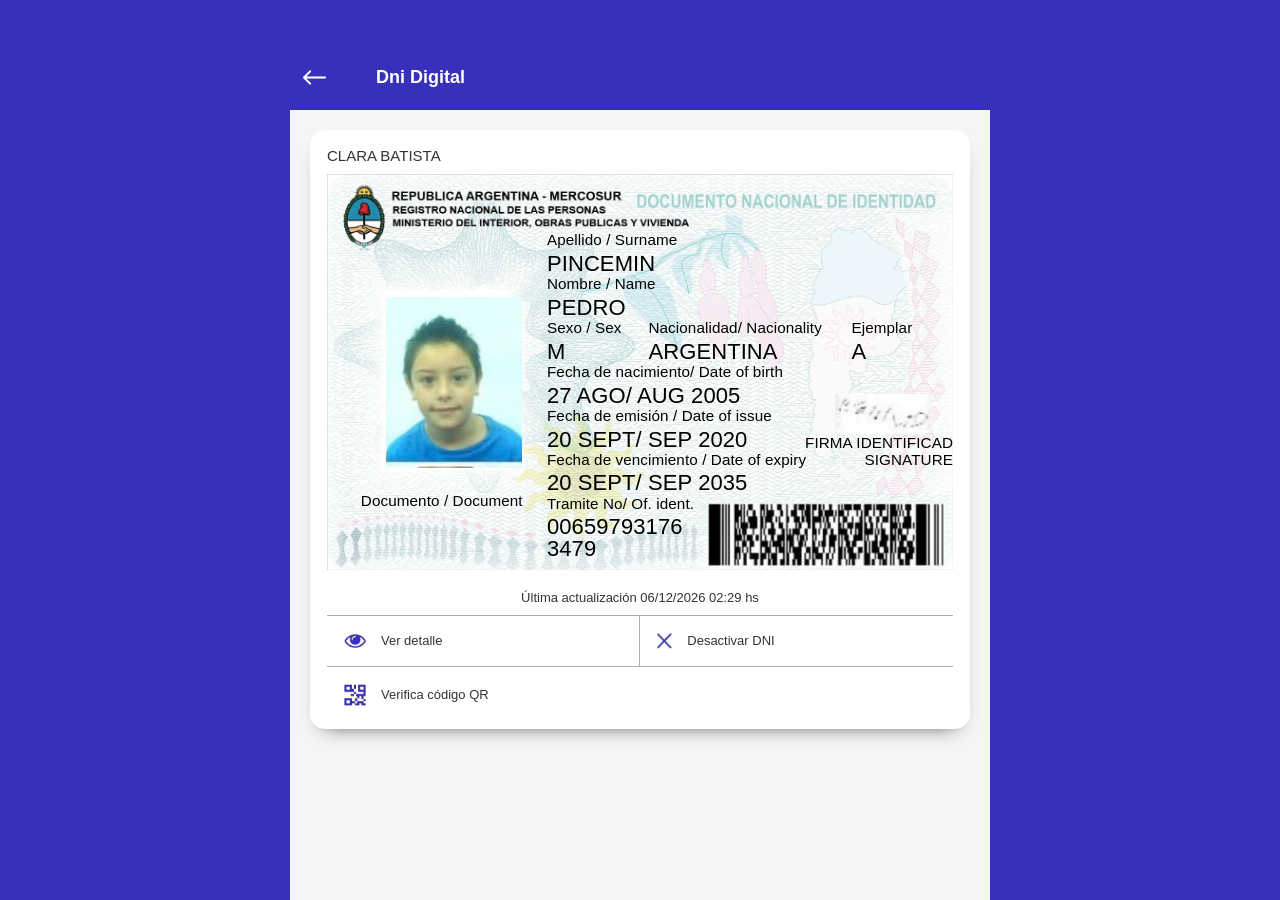
==== commit f286d97d: "Fix: Correct DNI photo URL in tramites.html and dni-digital.html - Updated the `src` attribute for t" ====
--- a/miarg/dni-digital.html
+++ b/miarg/dni-digital.html
@@ -129,7 +129,7 @@
                               <span class="DNI_text">3479</span>
                             </div>
                             <div class="DNI_profilePhoto" texttype="dniPhoto" style="display: block; bottom: 73.4585px; left: 42.8493px; width: 97.9431px; height: 123.655px;">
-                              <img alt="DNI_photoUrl" src="imgs/cara1.png" style="visibility: visible;">
+                              <img alt="DNI_photoUrl" src="imgs/cara1.jpg" style="visibility: visible;">
                             </div>
                             <div class="DNI_profilePhoto" texttype="signPhoto" style="display: block; bottom: 62.2685px; left: 233.513px; width: 45.144px; height: auto;">
                               <img alt="DNI_signature" src="imgs/firma.png" style="height:auto; width:100%">
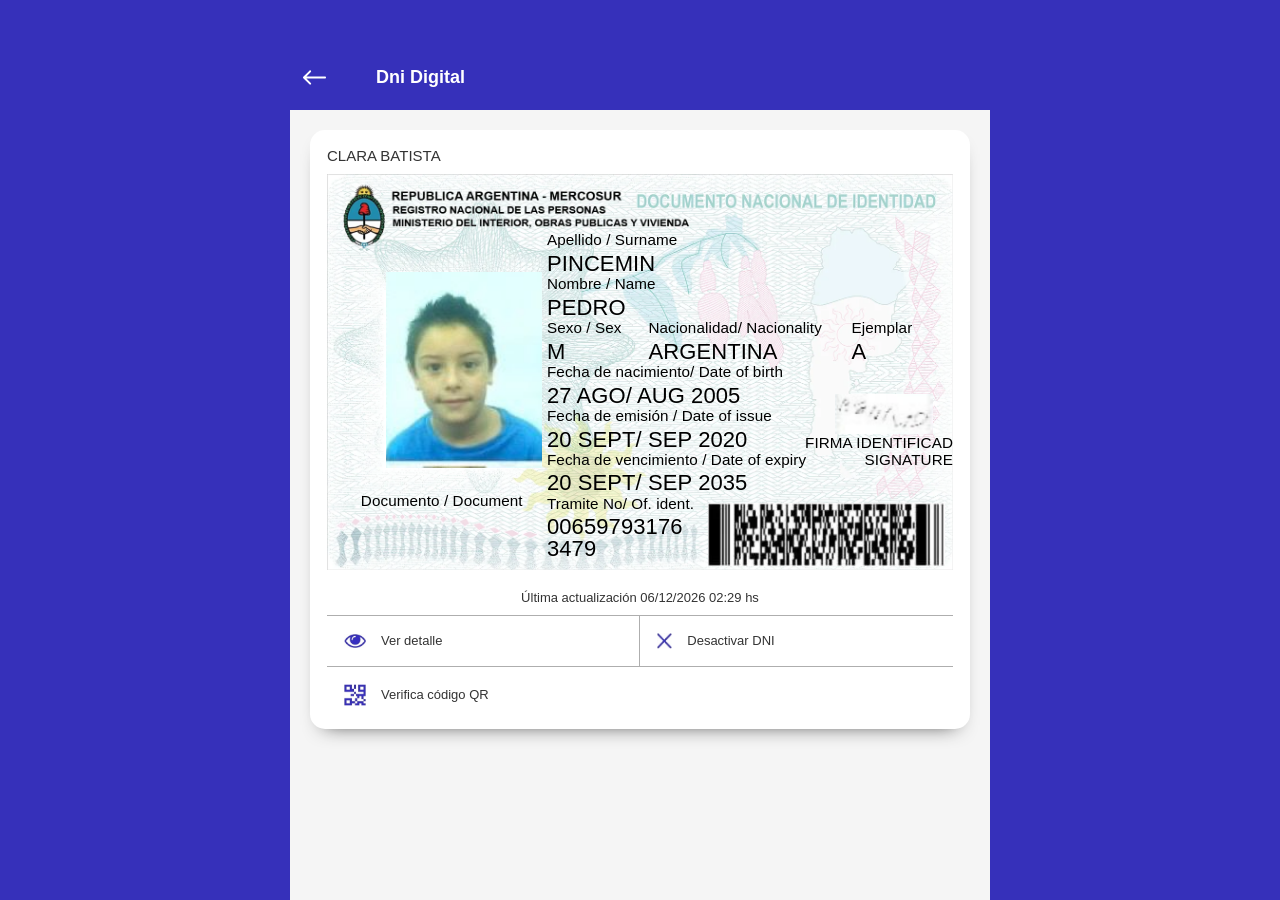
==== commit 24b8bb95: "ESTO ES UN TEST" ====
--- a/miarg/dni-digital.html
+++ b/miarg/dni-digital.html
@@ -129,7 +129,7 @@
                               <span class="DNI_text">3479</span>
                             </div>
                             <div class="DNI_profilePhoto" texttype="dniPhoto" style="display: block; bottom: 73.4585px; left: 42.8493px; width: 97.9431px; height: 123.655px;">
-                              <img alt="DNI_photoUrl" src="imgs/cara1.jpg" style="visibility: visible;">
+                              <img alt="DNI_photoUrl" src="imgs/cara1.jpg" style="visibility: visible;">
                             </div>
                             <div class="DNI_profilePhoto" texttype="signPhoto" style="display: block; bottom: 62.2685px; left: 233.513px; width: 45.144px; height: auto;">
                               <img alt="DNI_signature" src="imgs/firma.png" style="height:auto; width:100%">
